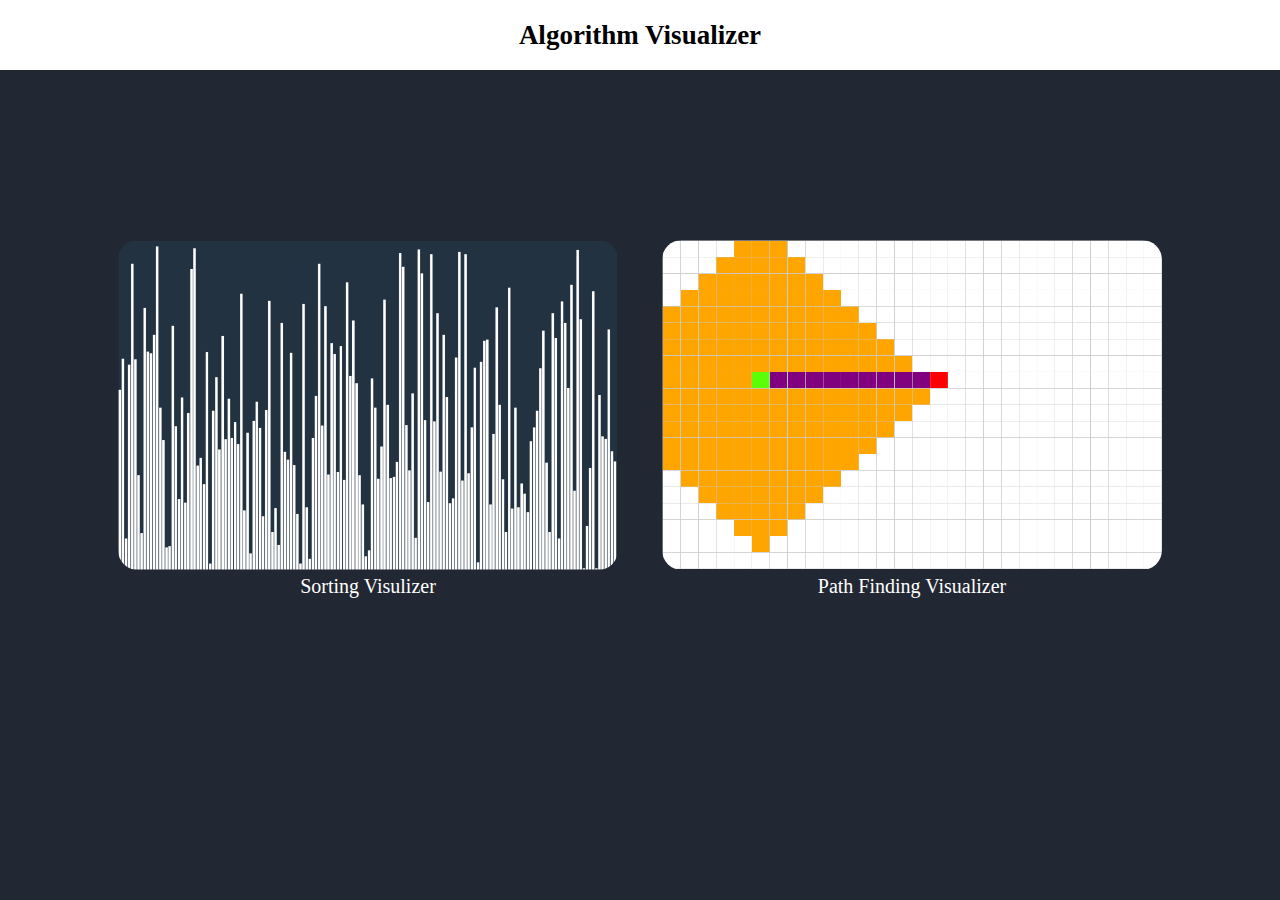
==== index.html @ ee679f86 "adding Path finding visualizer" ====
<!DOCTYPE html>
<html>
<head>
	<title>Algorithm Visualizer</title>
	<link rel="stylesheet" href="css/style.css">
</head>
<body>
	<div id="header">
		<div id="title">
			Algorithm Visualizer
		</div>
	</div>
	<div id="main">
		<div id="container1">
			<a href="sorting.html" class="category_link">
				<img src="src/sorting4.PNG" id="sort_image" width="500px" height="330px">
				<div id="text1">Sorting Visulizer</div>
			</a>
		</div>
		<div id="container2">
			<a href="graph.html" class="category_link">
				<img src="src/graph2.PNG" id="graph_image" width="500px" height="330px">
				<div id="text2">Path Finding Visualizer</div>
			</a>
		</div>
	</div>
</body>
</html>
---- css/style.css ----
*{
    padding: 0;
    margin: 0;
}

body{
    background-color: #212833;
}

#header{
    overflow: hidden;
	background-color: white;
    height: 70px;
}


#title{
    text-align: center;
    font-size: 27px;
    color: black;
    padding-top: 20px;;
	font-weight: bold;
}
#main{
    text-align: center;
}

#container1,#container2{
    display: inline-block;
    margin-left: auto;
    margin-right: auto;
    margin-top: 20px;
}
.category_link{
    text-decoration: none;
    color: white;
    font-size: 20px;
}
#sort_image,#graph_image{
    border-radius: 20px;;
}
#container1,#container2{
    margin-right: 20px;
    margin-left: 20px;
}

@media (max-width : 1100px){
    #container1{
        display: block;
    }
    #main{
        margin-top: 30px;;
    }
}
@media (min-width : 1100px){
    #main{
        margin-top: 150px;
    }
}
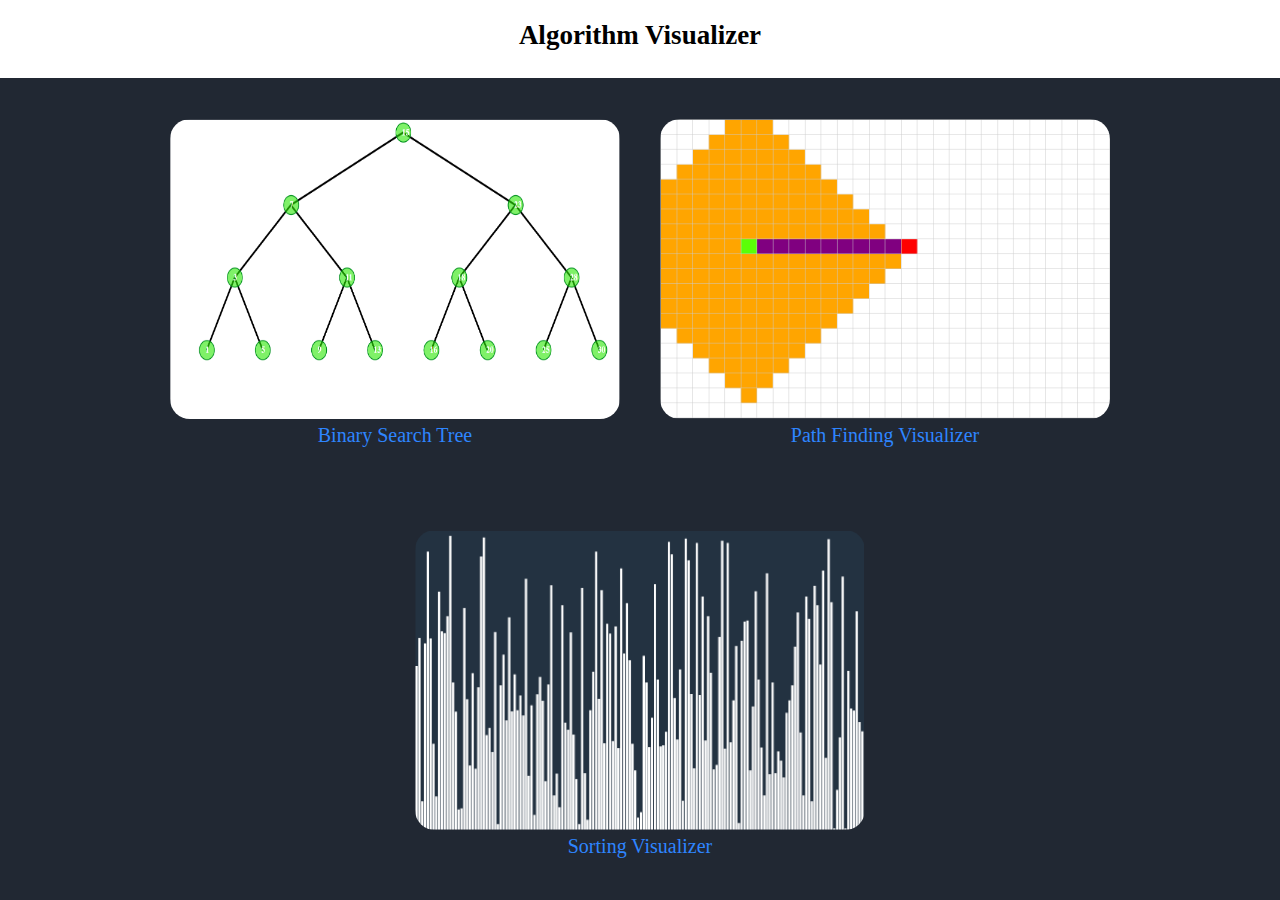
==== commit a21ccbee: "Added Binary Search Tree Visualization" ====
--- a/index.html
+++ b/index.html
@@ -5,23 +5,37 @@
 	<link rel="stylesheet" href="css/style.css">
 </head>
 <body>
-	<div id="header">
-		<div id="title">
-			Algorithm Visualizer
+	<div id="page">
+		<div id="header">
+			<div id="title">
+				Algorithm Visualizer
+			</div>
 		</div>
-	</div>
-	<div id="main">
-		<div id="container1">
-			<a href="sorting.html" class="category_link">
-				<img src="src/sorting4.PNG" id="sort_image" width="500px" height="330px">
-				<div id="text1">Sorting Visulizer</div>
-			</a>
-		</div>
-		<div id="container2">
-			<a href="graph.html" class="category_link">
-				<img src="src/graph2.PNG" id="graph_image" width="500px" height="330px">
-				<div id="text2">Path Finding Visualizer</div>
-			</a>
+		<div class="main">
+			<div class="container">
+				<a href="BST.html" class="category_link">
+					<div class="imageContainer">
+						<img src="src/bst.png" class="image" width="450px" height="300px">
+					</div>
+					<div id="text1">Binary Search Tree</div>
+				</a>
+			</div>
+			<div class="container">
+				<a href="graph.html" class="category_link">
+					<div class="imageContainer">
+						<img src="src/graph.PNG" class="image" width="450px" height="300px">
+					</div>
+					<div id="text2">Path Finding Visualizer</div>
+				</a>
+			</div>
+			<div class="container">
+				<a href="sorting.html" class="category_link">
+					<div class="imageContainer">
+						<img src="src/sorting.PNG" class="image" width="450px" height="300px">
+					</div>
+					<div id="text1">Sorting Visualizer</div>
+				</a>
+			</div>
 		</div>
 	</div>
 </body>
--- a/css/style.css
+++ b/css/style.css
@@ -1,59 +1,82 @@
-*{
+* {
     padding: 0;
     margin: 0;
 }
 
-body{
+html,
+body {
+    height: 100%;
+}
+
+body {
     background-color: #212833;
 }
 
-#header{
-    overflow: hidden;
-	background-color: white;
-    height: 70px;
+#page {
+    display: flex;
+    flex-flow: column;
+    height: 100%;
 }
 
+#header {
+    overflow: hidden;
+    background-color: white;
+    height: 85px;
+}
 
-#title{
+#title {
     text-align: center;
     font-size: 27px;
     color: black;
-    padding-top: 20px;;
-	font-weight: bold;
+    padding-top: 20px;
+    font-weight: bold;
 }
-#main{
+.main {
+    display: flex;
+    height: 100%;
+    flex-wrap: wrap;
+    justify-content: center;
+    align-items: center;
     text-align: center;
 }
 
-#container1,#container2{
-    display: inline-block;
-    margin-left: auto;
-    margin-right: auto;
-    margin-top: 20px;
+.container {
+    flex: 0 0 30%;
+    margin: 20px;
 }
-.category_link{
+
+.imageContainer {
+    width: 450;
+    height: 300;
+}
+.imageContainer :hover {
+    width: 475px;
+    height: 325px;
+    animation: transition 0.2s;
+}
+@keyframes transition {
+    from {
+        width: 450px;
+        height: 300px;
+    }
+    to {
+        width: 475px;
+        height: 325px;
+    }
+}
+
+.image {
+    border-radius: 20px;
+}
+
+a {
     text-decoration: none;
-    color: white;
+    color: #2e85ff;
     font-size: 20px;
 }
-#sort_image,#graph_image{
-    border-radius: 20px;;
-}
-#container1,#container2{
-    margin-right: 20px;
-    margin-left: 20px;
-}
 
-@media (max-width : 1100px){
-    #container1{
-        display: block;
-    }
-    #main{
-        margin-top: 30px;;
+@media (max-width: 1100px) {
+    .container {
+        flex: 0 0 48%;
     }
 }
-@media (min-width : 1100px){
-    #main{
-        margin-top: 150px;
-    }
-}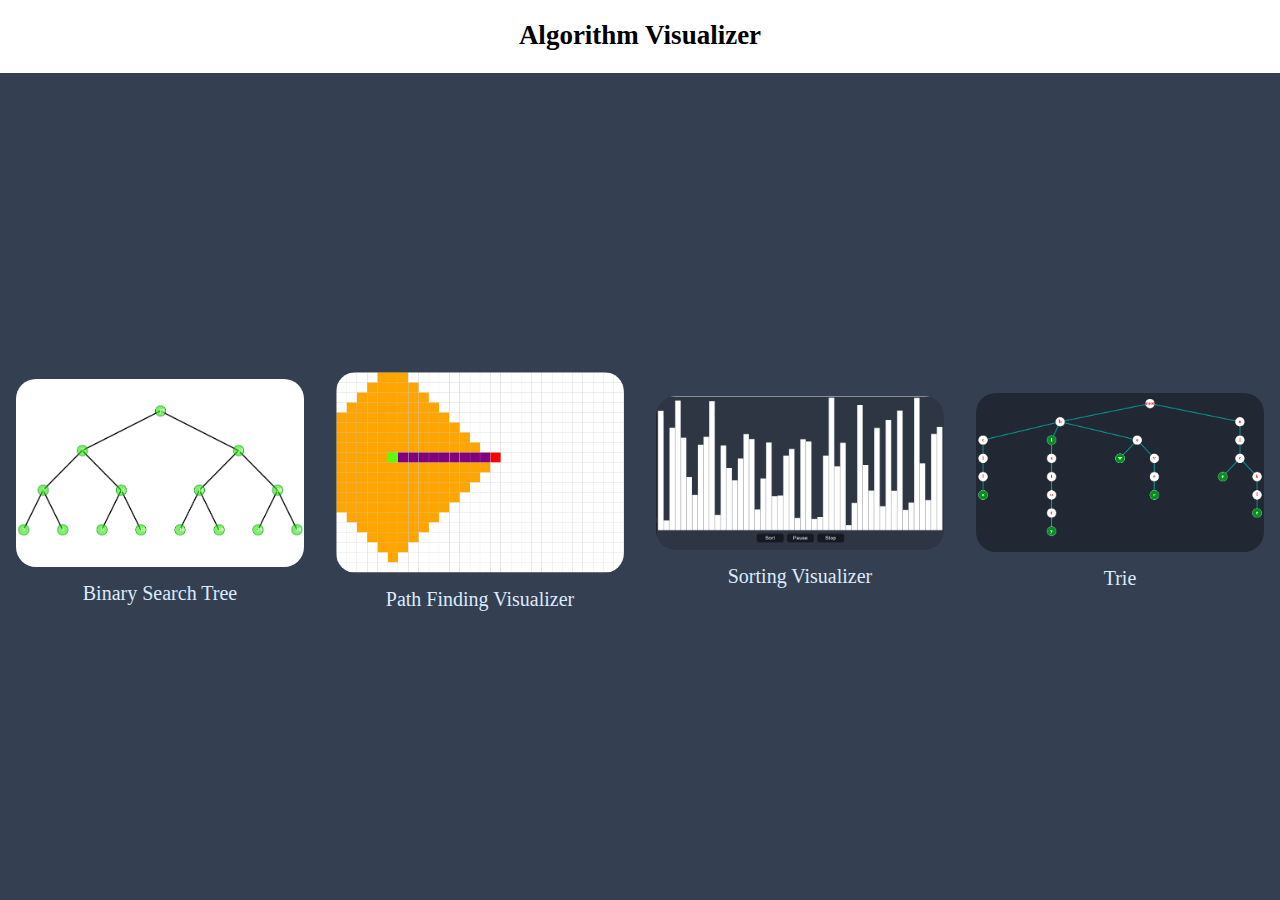
==== commit c9a35154: "Added Trie" ====
--- a/index.html
+++ b/index.html
@@ -1,42 +1,49 @@
 <!DOCTYPE html>
 <html>
-<head>
-	<title>Algorithm Visualizer</title>
-	<link rel="stylesheet" href="css/style.css">
-</head>
-<body>
-	<div id="page">
-		<div id="header">
-			<div id="title">
-				Algorithm Visualizer
-			</div>
-		</div>
-		<div class="main">
-			<div class="container">
-				<a href="BST.html" class="category_link">
-					<div class="imageContainer">
-						<img src="src/bst.png" class="image" width="450px" height="300px">
-					</div>
-					<div id="text1">Binary Search Tree</div>
-				</a>
-			</div>
-			<div class="container">
-				<a href="graph.html" class="category_link">
-					<div class="imageContainer">
-						<img src="src/graph.PNG" class="image" width="450px" height="300px">
-					</div>
-					<div id="text2">Path Finding Visualizer</div>
-				</a>
-			</div>
-			<div class="container">
-				<a href="sorting.html" class="category_link">
-					<div class="imageContainer">
-						<img src="src/sorting.PNG" class="image" width="450px" height="300px">
-					</div>
-					<div id="text1">Sorting Visualizer</div>
-				</a>
-			</div>
-		</div>
-	</div>
-</body>
-</html>+    <head>
+        <title>Algorithm Visualizer</title>
+        <link rel="stylesheet" href="css/styles.css" />
+    </head>
+    <body>
+        <div id="main">
+            <div id="header">
+                <div id="title">Algorithm Visualizer</div>
+            </div>
+            <div id="container">
+                <div class="algo-container">
+                    <a href="algos/bst/index.html" class="category_link">
+                        <div class="imageContainer">
+                            <img src="src/bst.png" class="image" />
+                        </div>
+                        <div>Binary Search Tree</div>
+                    </a>
+                </div>
+                <div class="algo-container">
+                    <a href="algos/path_finding/index.html" class="category_link">
+                        <div class="imageContainer">
+                            <img src="src/path_finding.png" class="image" />
+                        </div>
+                        <div>Path Finding Visualizer</div>
+                    </a>
+                </div>
+                <div class="algo-container">
+					<a href="algos/sorting/index.html" class="category_link">
+                        <div class="imageContainer">
+							<img src="src/sorting2.png" class="image" />
+                        </div>
+                        <div>Sorting Visualizer</div>
+                    </a>
+                </div>
+				<div class="algo-container">
+					<a href="algos/trie/index.html" class="category_link">
+						<div class="imageContainer">
+							<img src="src/trie3.png" class="image" />
+						</div>
+						<div>Trie</div>
+					</a>
+				</div>
+				<!-- Todo: Trie, Stack, Queue, Factorial recursion tree -->
+            </div>
+        </div>
+    </body>
+</html>
--- a/css/styles.css
+++ b/css/styles.css
@@ -0,0 +1,84 @@
+* {
+    padding: 0;
+    margin: 0;
+}
+
+html,
+body {
+    height: 100%;
+}
+
+body {
+    background-color: #343f51;
+}
+
+#main {
+    height: 100%;
+    display: flex;
+    flex-flow: column;
+    align-items: stretch;
+}
+
+#header {
+    flex: 0 1 80px;
+    background-color: white;
+    /* height: 80px; */
+}
+
+#title {
+    text-align: center;
+    font-size: 27px;
+    color: black;
+    padding-top: 20px;
+    font-weight: bold;
+}
+#container {
+    flex: 1 1 auto;
+    display: flex;
+    height: 100%;
+    flex-wrap: wrap;
+    justify-content: center;
+    align-items: center;
+    text-align: center;
+}
+
+.algo-container {
+    flex: 25%;
+    display: inline-block;
+}
+
+.imageContainer {
+    max-width: 90%;
+    margin: 10px auto;
+    /* border: 2px solid black ; */
+}
+.imageContainer:hover {
+    max-width: 97%;
+    animation: transition 0.2s;
+}
+.image {
+    max-width: 100%;
+    max-height: 100%;
+    border-radius: 20px;
+}
+
+@keyframes transition {
+    from {
+        max-width: 90%;
+    }
+    to {
+        max-width: 97%;
+    }
+}
+
+a {
+    text-decoration: none;
+    color: #dcebff;
+    font-size: 20px;
+}
+
+@media (max-width: 1100px) {
+    .container {
+        flex: 0 0 48%;
+    }
+}
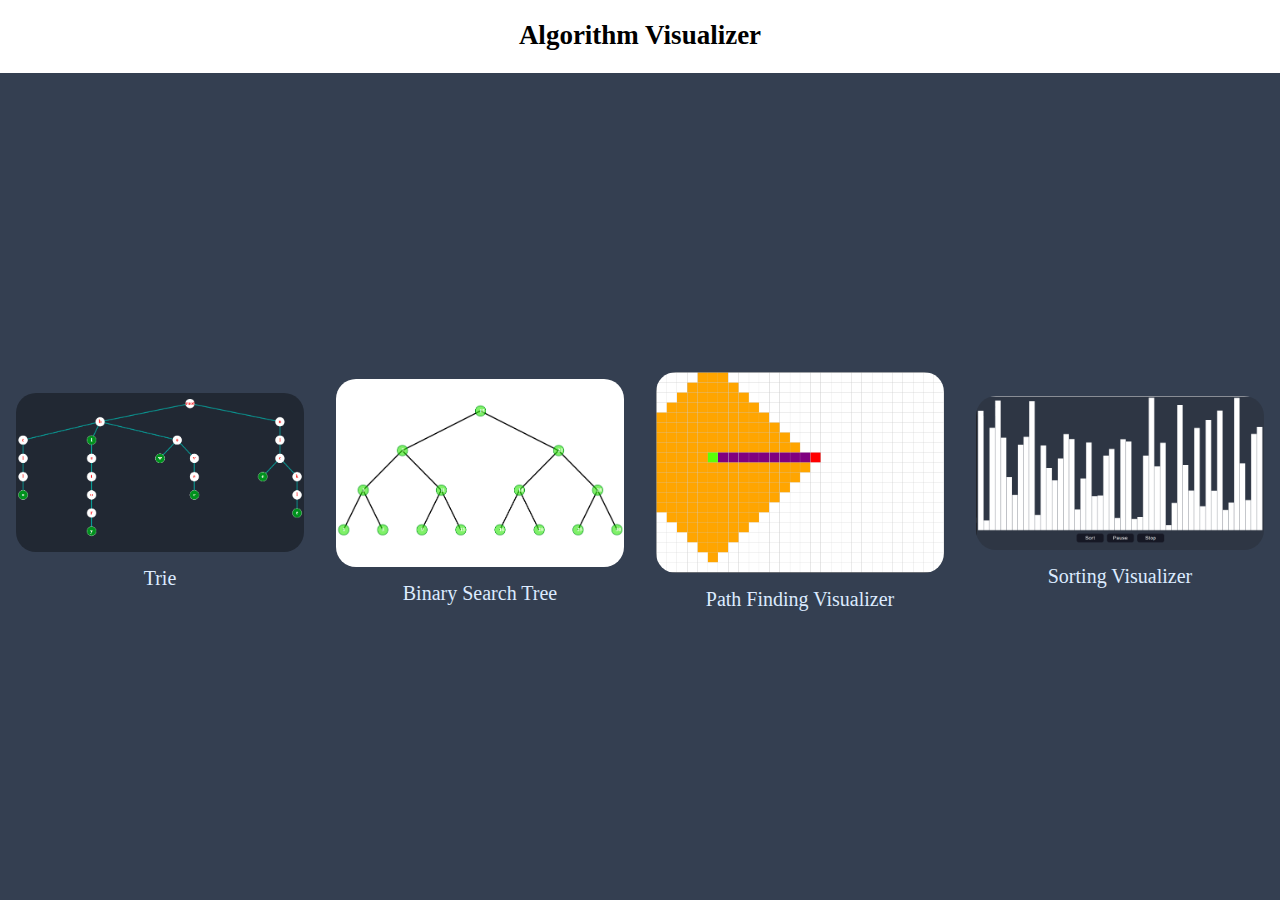
==== commit d503e58d: "Trie Indicators added" ====
--- a/index.html
+++ b/index.html
@@ -10,6 +10,14 @@
                 <div id="title">Algorithm Visualizer</div>
             </div>
             <div id="container">
+				<div class="algo-container">
+					<a href="algos/trie/index.html" class="category_link">
+						<div class="imageContainer">
+							<img src="src/trie3.png" class="image" />
+						</div>
+						<div>Trie</div>
+					</a>
+				</div>
                 <div class="algo-container">
                     <a href="algos/bst/index.html" class="category_link">
                         <div class="imageContainer">
@@ -34,14 +42,6 @@
                         <div>Sorting Visualizer</div>
                     </a>
                 </div>
-				<div class="algo-container">
-					<a href="algos/trie/index.html" class="category_link">
-						<div class="imageContainer">
-							<img src="src/trie3.png" class="image" />
-						</div>
-						<div>Trie</div>
-					</a>
-				</div>
 				<!-- Todo: Trie, Stack, Queue, Factorial recursion tree -->
             </div>
         </div>
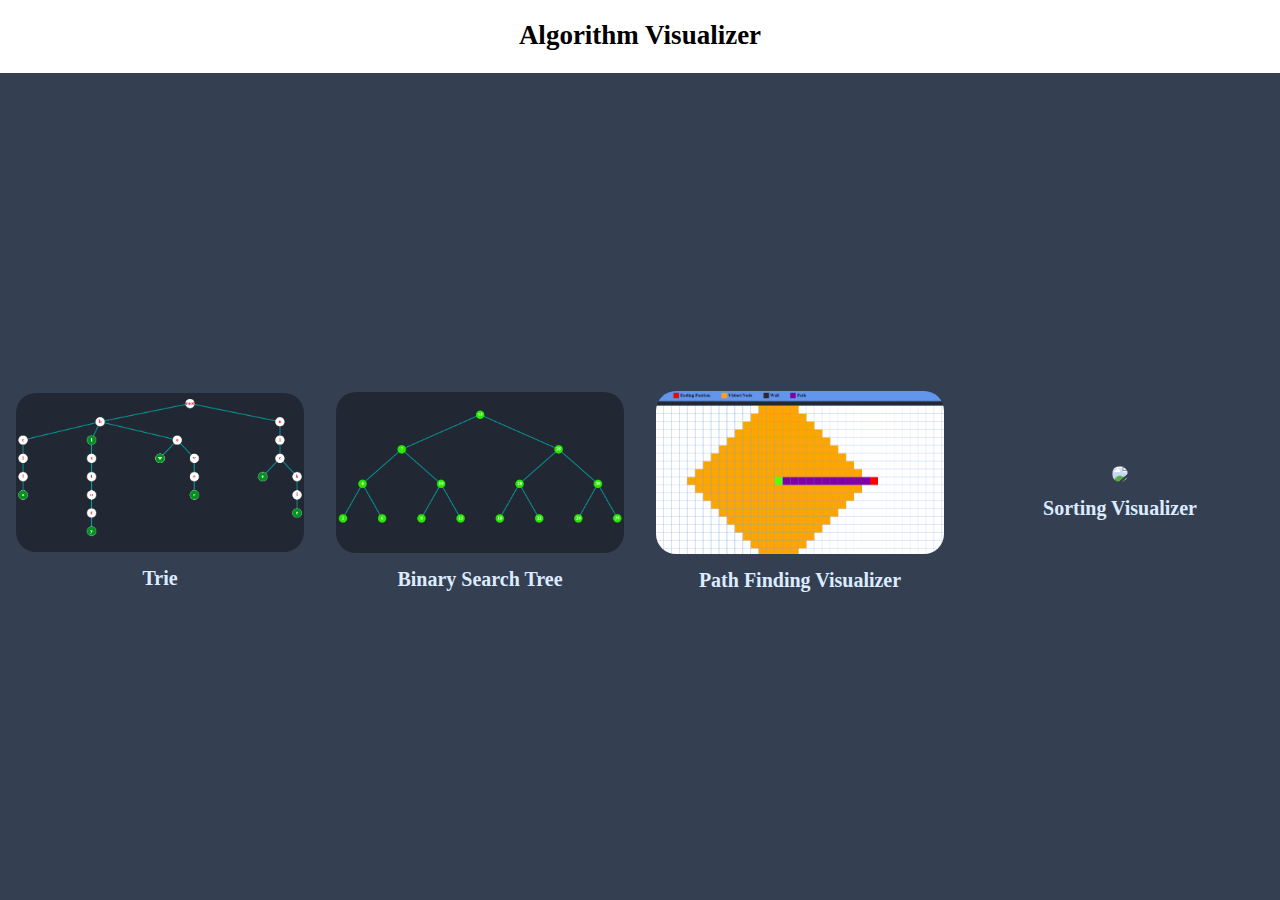
==== commit e6d3ef16: "BST and Trie visualization improved" ====
--- a/index.html
+++ b/index.html
@@ -13,7 +13,7 @@
 				<div class="algo-container">
 					<a href="algos/trie/index.html" class="category_link">
 						<div class="imageContainer">
-							<img src="src/trie3.png" class="image" />
+							<img src="assets/trie.png" class="image" />
 						</div>
 						<div>Trie</div>
 					</a>
@@ -21,7 +21,7 @@
                 <div class="algo-container">
                     <a href="algos/bst/index.html" class="category_link">
                         <div class="imageContainer">
-                            <img src="src/bst.png" class="image" />
+                            <img src="assets/bst.png" class="image" />
                         </div>
                         <div>Binary Search Tree</div>
                     </a>
@@ -29,7 +29,7 @@
                 <div class="algo-container">
                     <a href="algos/path_finding/index.html" class="category_link">
                         <div class="imageContainer">
-                            <img src="src/path_finding.png" class="image" />
+                            <img src="assets/path_finding.png" class="image" />
                         </div>
                         <div>Path Finding Visualizer</div>
                     </a>
@@ -37,12 +37,11 @@
                 <div class="algo-container">
 					<a href="algos/sorting/index.html" class="category_link">
                         <div class="imageContainer">
-							<img src="src/sorting2.png" class="image" />
+							<img src="assets/sorting.png" class="image" />
                         </div>
                         <div>Sorting Visualizer</div>
                     </a>
                 </div>
-				<!-- Todo: Trie, Stack, Queue, Factorial recursion tree -->
             </div>
         </div>
     </body>
--- a/css/styles.css
+++ b/css/styles.css
@@ -45,6 +45,7 @@
 .algo-container {
     flex: 25%;
     display: inline-block;
+    font-weight: bold;
 }
 
 .imageContainer {
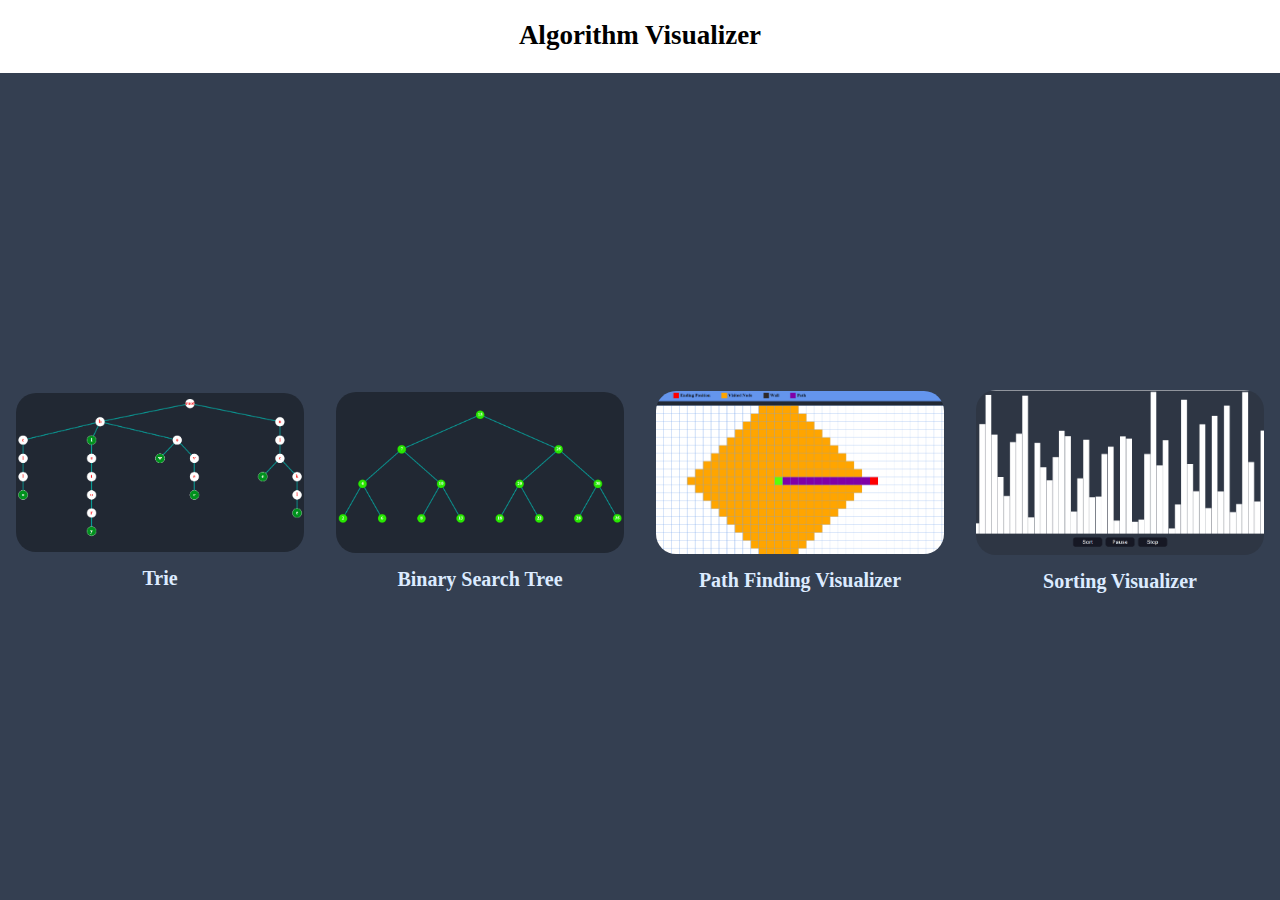
==== commit 6662959e: "title redirect to main page" ====
--- a/index.html
+++ b/index.html
@@ -7,7 +7,7 @@
     <body>
         <div id="main">
             <div id="header">
-                <div id="title">Algorithm Visualizer</div>
+                <a href='/index.html'><div id="title">Algorithm Visualizer</div></a>
             </div>
             <div id="container">
 				<div class="algo-container">
